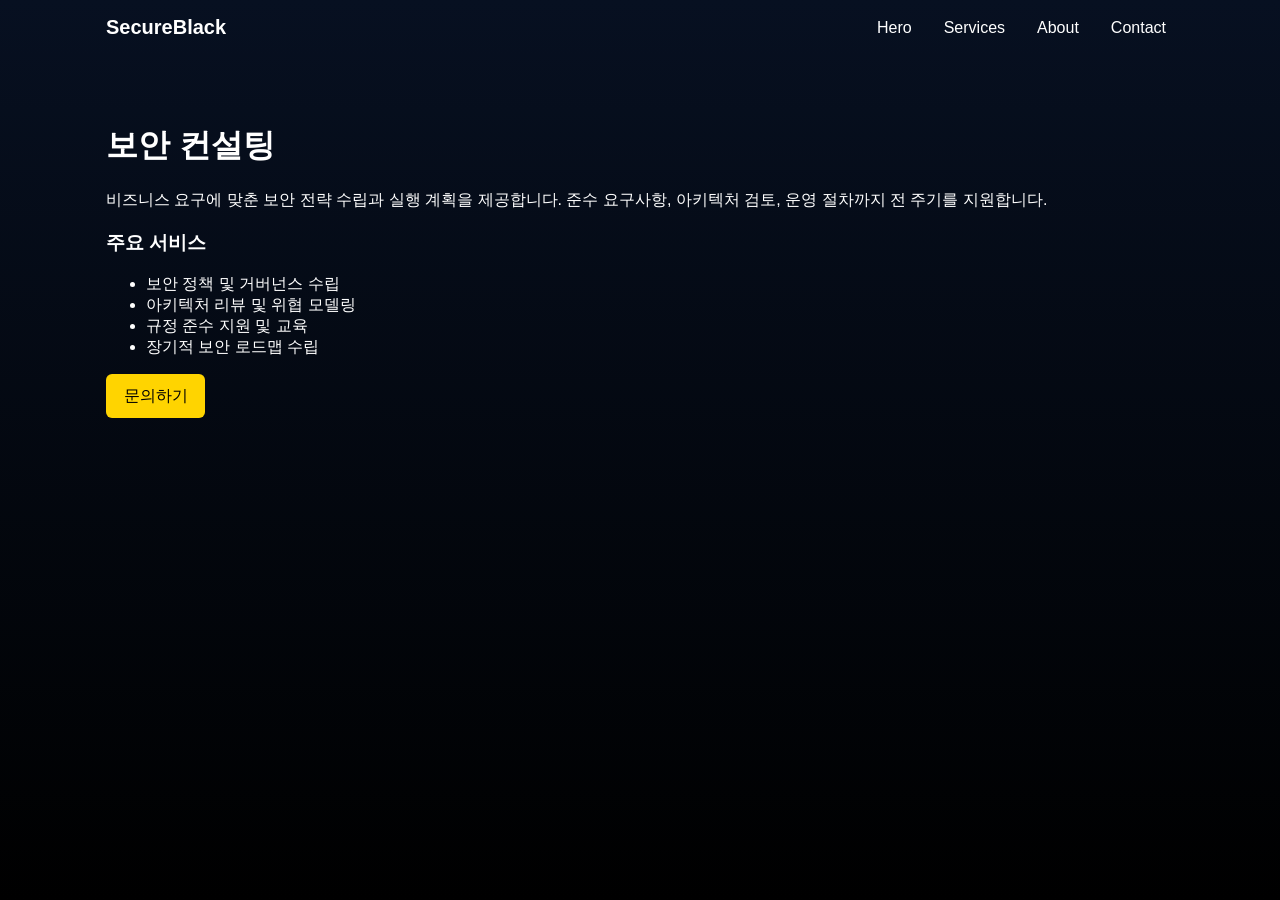
==== consult.html @ bcd44a54 "plan agent 기능 활용" ====
<!doctype html>
<html lang="ko">
<head>
  <meta charset="utf-8" />
  <meta name="viewport" content="width=device-width,initial-scale=1" />
  <title>보안 컨설팅 - SecureBlack</title>
  <link rel="stylesheet" href="style.css">
</head>
<body>
  <header class="site-header">
    <div class="container nav-row">
      <a href="index.html#hero" class="logo">SecureBlack</a>
      <nav class="site-nav">
        <ul>
          <li><a href="index.html#hero">Hero</a></li>
          <li><a href="index.html#services">Services</a></li>
          <li><a href="index.html#about">About</a></li>
          <li><a href="index.html#contact">Contact</a></li>
        </ul>
      </nav>
    </div>
  </header>

  <main class="container" style="padding:3rem 1rem">
    <h1>보안 컨설팅</h1>
    <p>비즈니스 요구에 맞춘 보안 전략 수립과 실행 계획을 제공합니다. 준수 요구사항, 아키텍처 검토, 운영 절차까지 전 주기를 지원합니다.</p>
    <h3>주요 서비스</h3>
    <ul>
      <li>보안 정책 및 거버넌스 수립</li>
      <li>아키텍처 리뷰 및 위협 모델링</li>
      <li>규정 준수 지원 및 교육</li>
      <li>장기적 보안 로드맵 수립</li>
    </ul>
    <a class="btn primary" href="index.html#contact">문의하기</a>
  </main>

</body>
</html>
---- style.css ----
:root{
  /* High-contrast palette */
  --bg:#000000;        /* page background */
  --card:#0b0b0b;      /* card / panel background */
  --muted:#cfcfcf;     /* secondary text (light gray) */
  --accent:#ffd400;    /* vivid yellow accent for CTAs */
  --accent-2:#00e5ff;  /* vivid cyan for links */
  --text:#ffffff;      /* primary text (white) */
  --vuln:#ff6b3d;      /* orange for vuln */
  --pentest:#ff3b7f;   /* pink/magenta for pentest */
  --consult:#7aff5a;   /* lime for consult */
}
*{box-sizing:border-box}
html,body{height:100%;margin:0;font-family:Inter,Segoe UI,Helvetica,Arial,sans-serif;background:linear-gradient(180deg,#071021 0%,var(--bg) 100%);color:var(--text);}
.container{max-width:1100px;margin:0 auto;padding:1rem}

.site-header{background:transparent;position:sticky;top:0;z-index:40}
.nav-row{display:flex;align-items:center;gap:1rem;justify-content:space-between}
.logo{font-weight:700;font-size:1.25rem;color:var(--text);text-decoration:none}
.logo:visited{color:var(--text)}
.site-nav ul{list-style:none;margin:0;padding:0;display:flex;gap:1rem}
.site-nav a{color:var(--text);text-decoration:none;padding:.5rem}

.nav-toggle{display:none;background:transparent;border:0;color:var(--text);font-size:1.25rem}

.hero{padding:6rem 0;text-align:center}
.hero h1{font-size:2rem;margin:0 0 .5rem}
.lead{color:var(--muted);margin-bottom:1rem}
.btn{display:inline-block;padding:.7rem 1.1rem;border-radius:6px;text-decoration:none}
.btn.primary{background:var(--accent);color:#000}

.services h2,.about h2,.contact h2{margin-top:0}
.cards{display:grid;grid-template-columns:repeat(3,1fr);gap:1rem;margin-top:1rem}

/* Carousel: show single card with arrows */
.carousel{display:flex;align-items:center;gap:1rem;position:relative;margin-top:1rem}
.carousel-track{overflow:hidden;flex:1}
.cards-inner{display:flex;transition:transform .4s ease}
.cards-inner .card{min-width:100%;max-width:680px;margin:0 auto}
.carousel-btn{background:transparent;border:2px solid var(--text);color:var(--text);padding:.4rem .6rem;border-radius:6px;font-size:1.5rem;cursor:pointer}
.carousel-btn:focus{outline:3px solid var(--accent);}

/* Adjust card sizing and text for clarity */
.card{padding:1.5rem;border-radius:10px}
.card h3{font-size:1.25rem}
.card p{font-size:.95rem}
.card{background:linear-gradient(180deg,rgba(255,255,255,0.02),rgba(0,0,0,0.06));padding:1.25rem;border-radius:8px;box-shadow:0 6px 18px rgba(3,8,15,0.4);transition:transform .18s ease,box-shadow .18s ease,background .18s ease;border-left:4px solid transparent}
.card h3{margin:0 0 .5rem}
.card p{color:var(--muted);margin:0 0 1rem}
.card .detail{color:var(--accent-2);text-decoration:none;font-weight:600}

/* Per-card accent colors (high-contrast) */
.card--vuln{border-left-color:var(--vuln)}
.card--vuln .detail{color:var(--vuln)}
.card--vuln h3{color:var(--vuln)}

.card--pentest{border-left-color:var(--pentest)}
.card--pentest .detail{color:var(--pentest)}
.card--pentest h3{color:var(--pentest)}

.card--consult{border-left-color:var(--consult)}
.card--consult .detail{color:var(--consult)}
.card--consult h3{color:var(--consult)}

/* Hover effect for cards */
.card:hover{transform:translateY(-8px);box-shadow:0 18px 40px rgba(3,8,15,0.6);background:linear-gradient(180deg,rgba(255,255,255,0.03),rgba(255,255,255,0.01))}

/* Hover glow using accent color */
.card--vuln:hover{box-shadow:0 18px 40px rgba(255,107,61,0.12),0 6px 18px rgba(0,0,0,0.6)}
.card--pentest:hover{box-shadow:0 18px 40px rgba(255,59,127,0.12),0 6px 18px rgba(0,0,0,0.6)}
.card--consult:hover{box-shadow:0 18px 40px rgba(122,255,90,0.12),0 6px 18px rgba(0,0,0,0.6)}

/* Modal */
.modal{position:fixed;inset:0;display:none;align-items:center;justify-content:center}
.modal[aria-hidden="false"]{display:flex}
.modal-backdrop{position:absolute;inset:0;background:rgba(0,0,0,0.6)}
.modal-panel{position:relative;background:var(--card);padding:1.25rem;border-radius:8px;max-width:720px;z-index:10;color:var(--text);box-shadow:0 10px 40px rgba(2,6,12,0.7)}
.modal-close{position:absolute;right:.5rem;top:.5rem;background:transparent;border:0;color:var(--muted);font-size:1.1rem}

.about,.contact{padding:3rem 0}
.site-footer{padding:1rem 0;text-align:center;color:var(--muted)}

/* Responsive */
@media (max-width:900px){
  .cards{grid-template-columns:repeat(2,1fr)}
  .cards-inner .card{max-width:560px}
}
@media (max-width:700px){
  .cards{grid-template-columns:1fr}
  .site-nav{position:absolute;right:1rem;top:64px;background:rgba(5,10,15,0.8);backdrop-filter:blur(6px);border-radius:8px;padding:.5rem;display:none}
  .site-nav.open{display:block}
  .site-nav ul{flex-direction:column}
  .nav-toggle{display:block}
  .container{padding:1rem}
  .hero{padding:4rem 0}
  .carousel-btn{padding:.35rem .5rem;font-size:1.25rem}
}
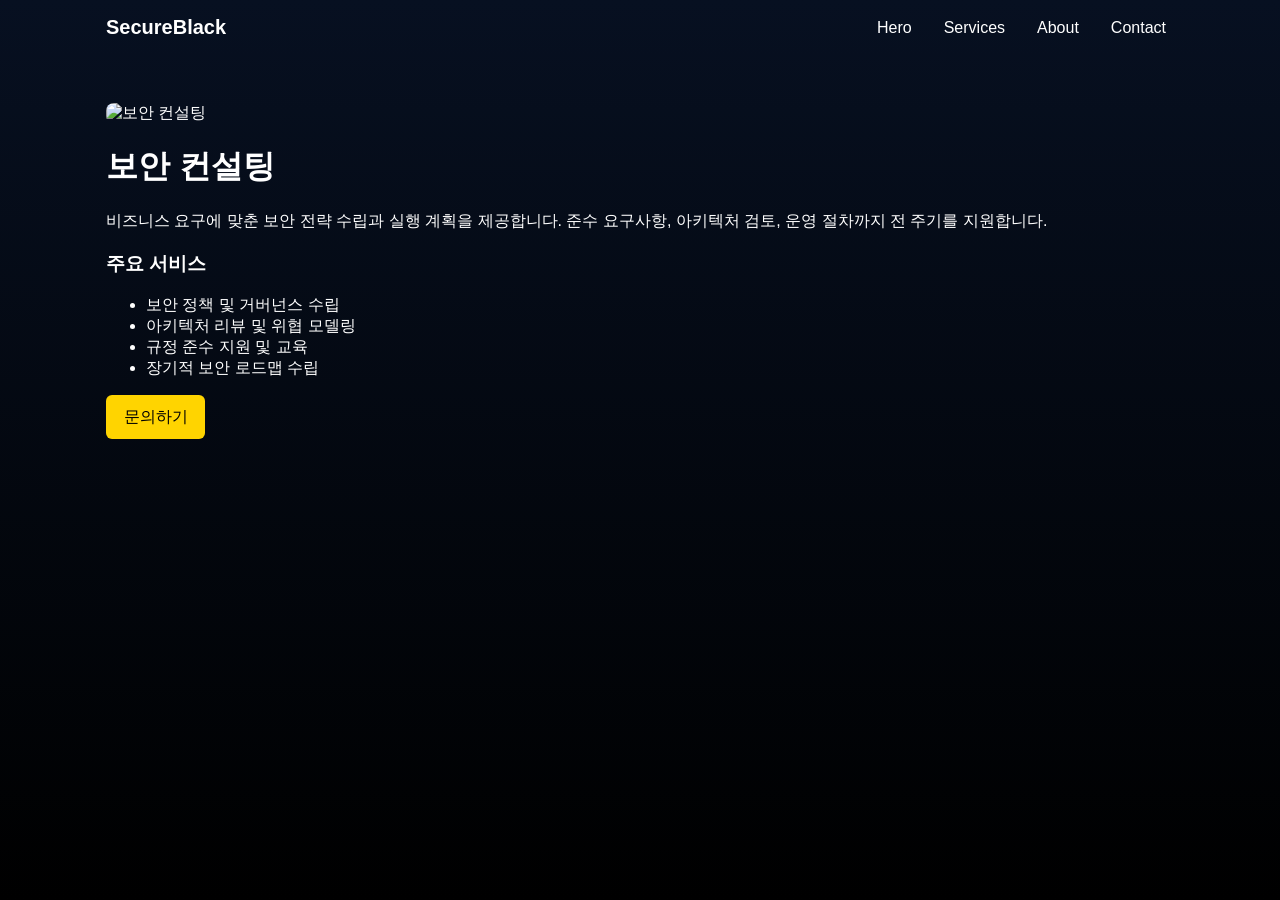
==== commit 30f39bb1: "디테일 추가 변경" ====
--- a/consult.html
+++ b/consult.html
@@ -22,6 +22,7 @@
   </header>
 
   <main class="container" style="padding:3rem 1rem">
+    <img class="detail-hero" src="https://images.unsplash.com/photo-1556761175-4b46a572b786?auto=format&fit=crop&w=1200&q=80" alt="보안 컨설팅">
     <h1>보안 컨설팅</h1>
     <p>비즈니스 요구에 맞춘 보안 전략 수립과 실행 계획을 제공합니다. 준수 요구사항, 아키텍처 검토, 운영 절차까지 전 주기를 지원합니다.</p>
     <h3>주요 서비스</h3>
--- a/style.css
+++ b/style.css
@@ -24,6 +24,10 @@
 .nav-toggle{display:none;background:transparent;border:0;color:var(--text);font-size:1.25rem}
 
 .hero{padding:6rem 0;text-align:center}
+.hero-illustration{max-width:720px;width:100%;height:auto;margin:0 auto 1.25rem;display:block}
+/* Ensure photos keep aspect and cover area where needed */
+.hero-illustration, .detail-hero, .client-logo img{object-fit:cover}
+.avatar img{object-fit:cover}
 .hero h1{font-size:2rem;margin:0 0 .5rem}
 .lead{color:var(--muted);margin-bottom:1rem}
 .btn{display:inline-block;padding:.7rem 1.1rem;border-radius:6px;text-decoration:none}
@@ -80,10 +84,57 @@
 .about,.contact{padding:3rem 0}
 .site-footer{padding:1rem 0;text-align:center;color:var(--muted)}
 
+/* Features */
+.features{padding:3rem 0}
+.features-grid{display:grid;grid-template-columns:repeat(3,1fr);gap:1rem;margin-top:1rem}
+.feature{background:var(--card);padding:1rem;border-radius:8px;color:var(--text);box-shadow:0 6px 18px rgba(0,0,0,0.6)}
+.feature h3{margin:0 0 .5rem;color:var(--accent)}
+
+/* Process */
+.process{padding:3rem 0}
+.process-steps{list-style:none;padding:0;margin:0;display:grid;grid-template-columns:repeat(5,1fr);gap:1rem}
+.process-steps li{background:var(--card);padding:.8rem;border-radius:6px;text-align:center}
+
+/* Team */
+.team{padding:3rem 0}
+.team-grid{display:flex;gap:1rem}
+.member{background:var(--card);padding:1rem;border-radius:8px;text-align:center;flex:1}
+.avatar{width:56px;height:56px;border-radius:50%;background:var(--text);color:#000;display:flex;align-items:center;justify-content:center;margin:0 auto 0.5rem;font-weight:700}
+.avatar img{width:56px;height:56px;border-radius:50%;display:block}
+.name{margin:0;font-weight:700}
+.role{margin:0;color:var(--muted);font-size:.9rem}
+
+/* Clients */
+.clients{padding:3rem 0}
+.clients-grid{display:grid;grid-template-columns:repeat(4,1fr);gap:1rem;margin-top:1rem}
+.client-logo{background:rgba(255,255,255,0.03);padding:.8rem;border-radius:6px;text-align:center}
+.client-logo img{max-width:100%;height:auto;display:inline-block}
+
+.detail-hero{width:100%;height:auto;display:block;margin-bottom:1rem;border-radius:8px}
+
+/* Testimonials */
+.testimonials{padding:3rem 0}
+.testi-grid{display:grid;grid-template-columns:repeat(2,1fr);gap:1rem}
+.testi-grid blockquote{background:var(--card);padding:1rem;border-left:4px solid var(--accent-2);border-radius:6px}
+
+/* FAQ */
+.faq{padding:3rem 0}
+.faq details{background:var(--card);padding:.8rem;border-radius:6px;margin-bottom:.5rem}
+.faq summary{cursor:pointer}
+
+/* Newsletter */
+.newsletter{padding:3rem 0}
+.newsletter-form{display:flex;gap:.5rem;max-width:560px}
+.newsletter-form input[type="email"]{flex:1;padding:.6rem;border-radius:6px;border:2px solid rgba(255,255,255,0.06);background:transparent;color:var(--text)}
+
+
 /* Responsive */
 @media (max-width:900px){
   .cards{grid-template-columns:repeat(2,1fr)}
   .cards-inner .card{max-width:560px}
+  .features-grid{grid-template-columns:repeat(2,1fr)}
+  .process-steps{grid-template-columns:repeat(3,1fr)}
+  .clients-grid{grid-template-columns:repeat(2,1fr)}
 }
 @media (max-width:700px){
   .cards{grid-template-columns:1fr}
@@ -95,3 +146,12 @@
   .hero{padding:4rem 0}
   .carousel-btn{padding:.35rem .5rem;font-size:1.25rem}
 }
+
+@media (max-width:500px){
+  .features-grid{grid-template-columns:1fr}
+  .process-steps{grid-template-columns:1fr}
+  .team-grid{flex-direction:column}
+  .clients-grid{grid-template-columns:1fr}
+  .testi-grid{grid-template-columns:1fr}
+  .newsletter-form{flex-direction:column}
+}
